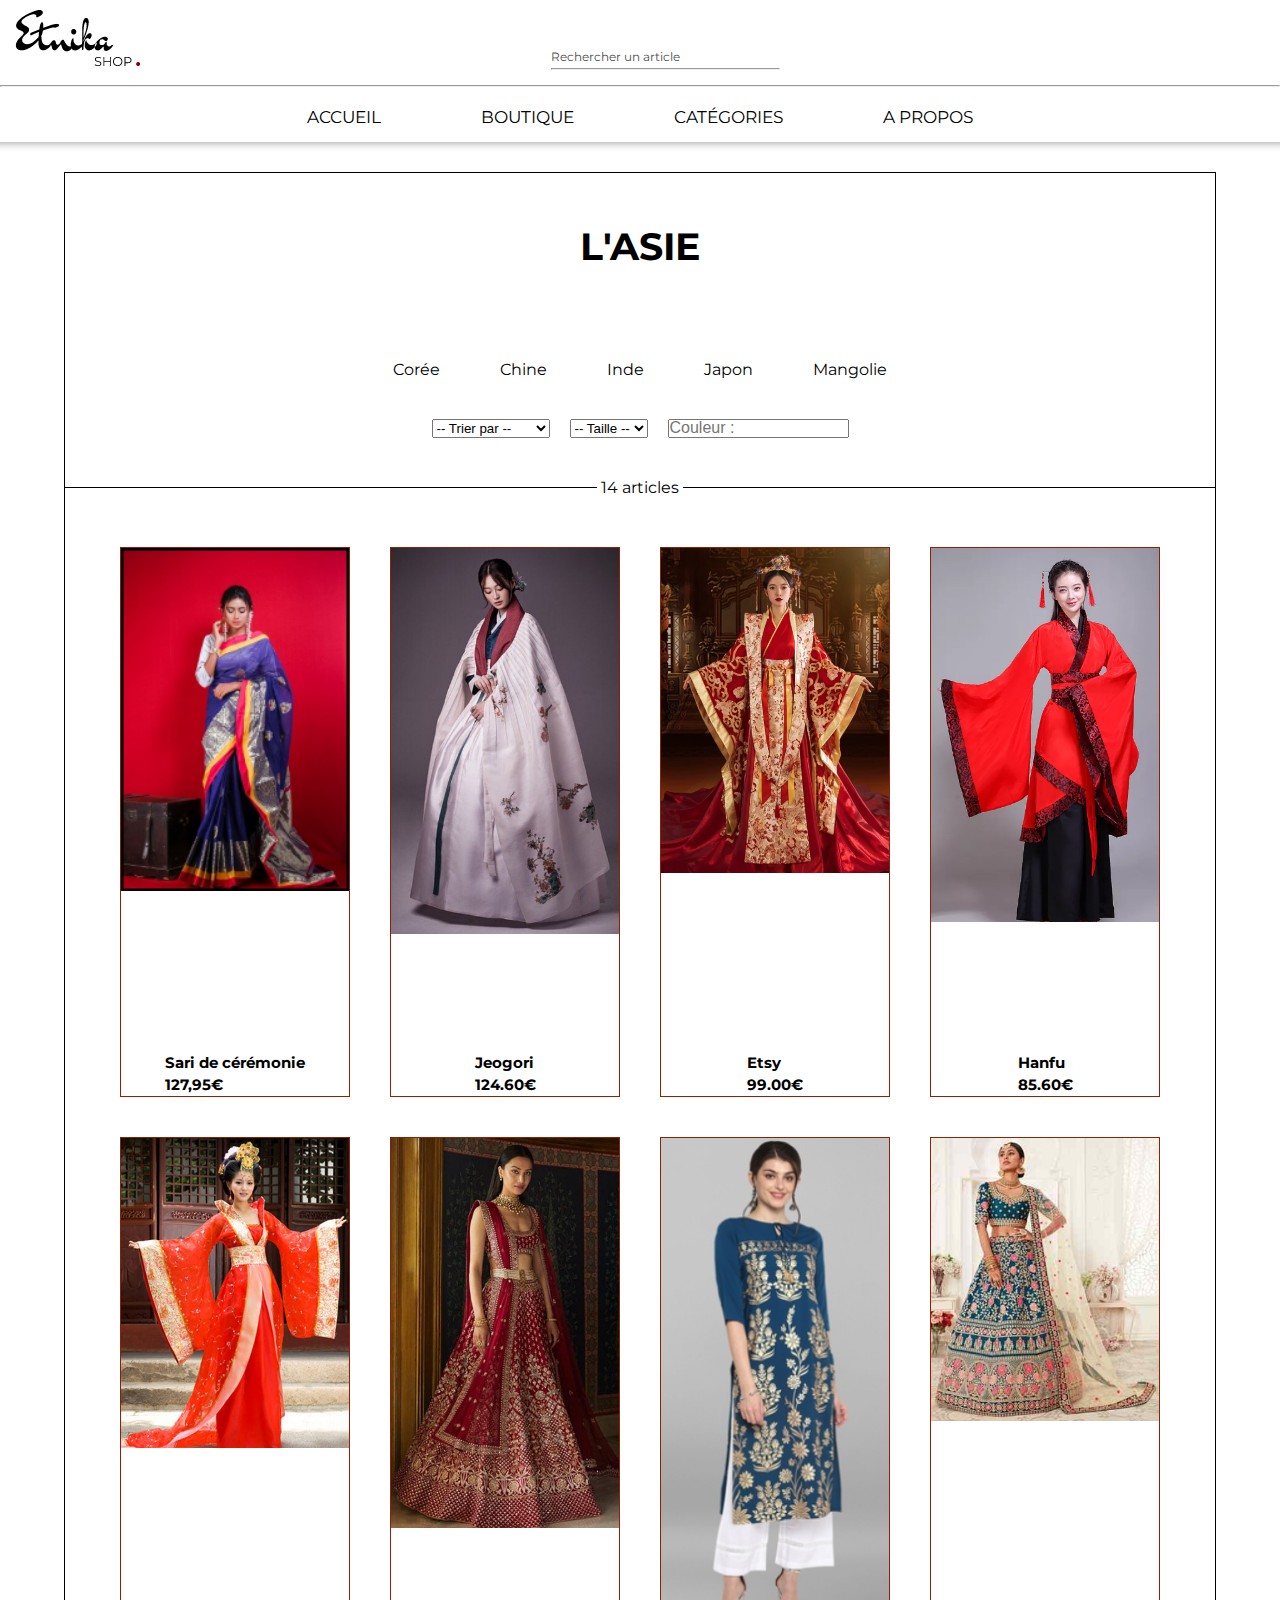
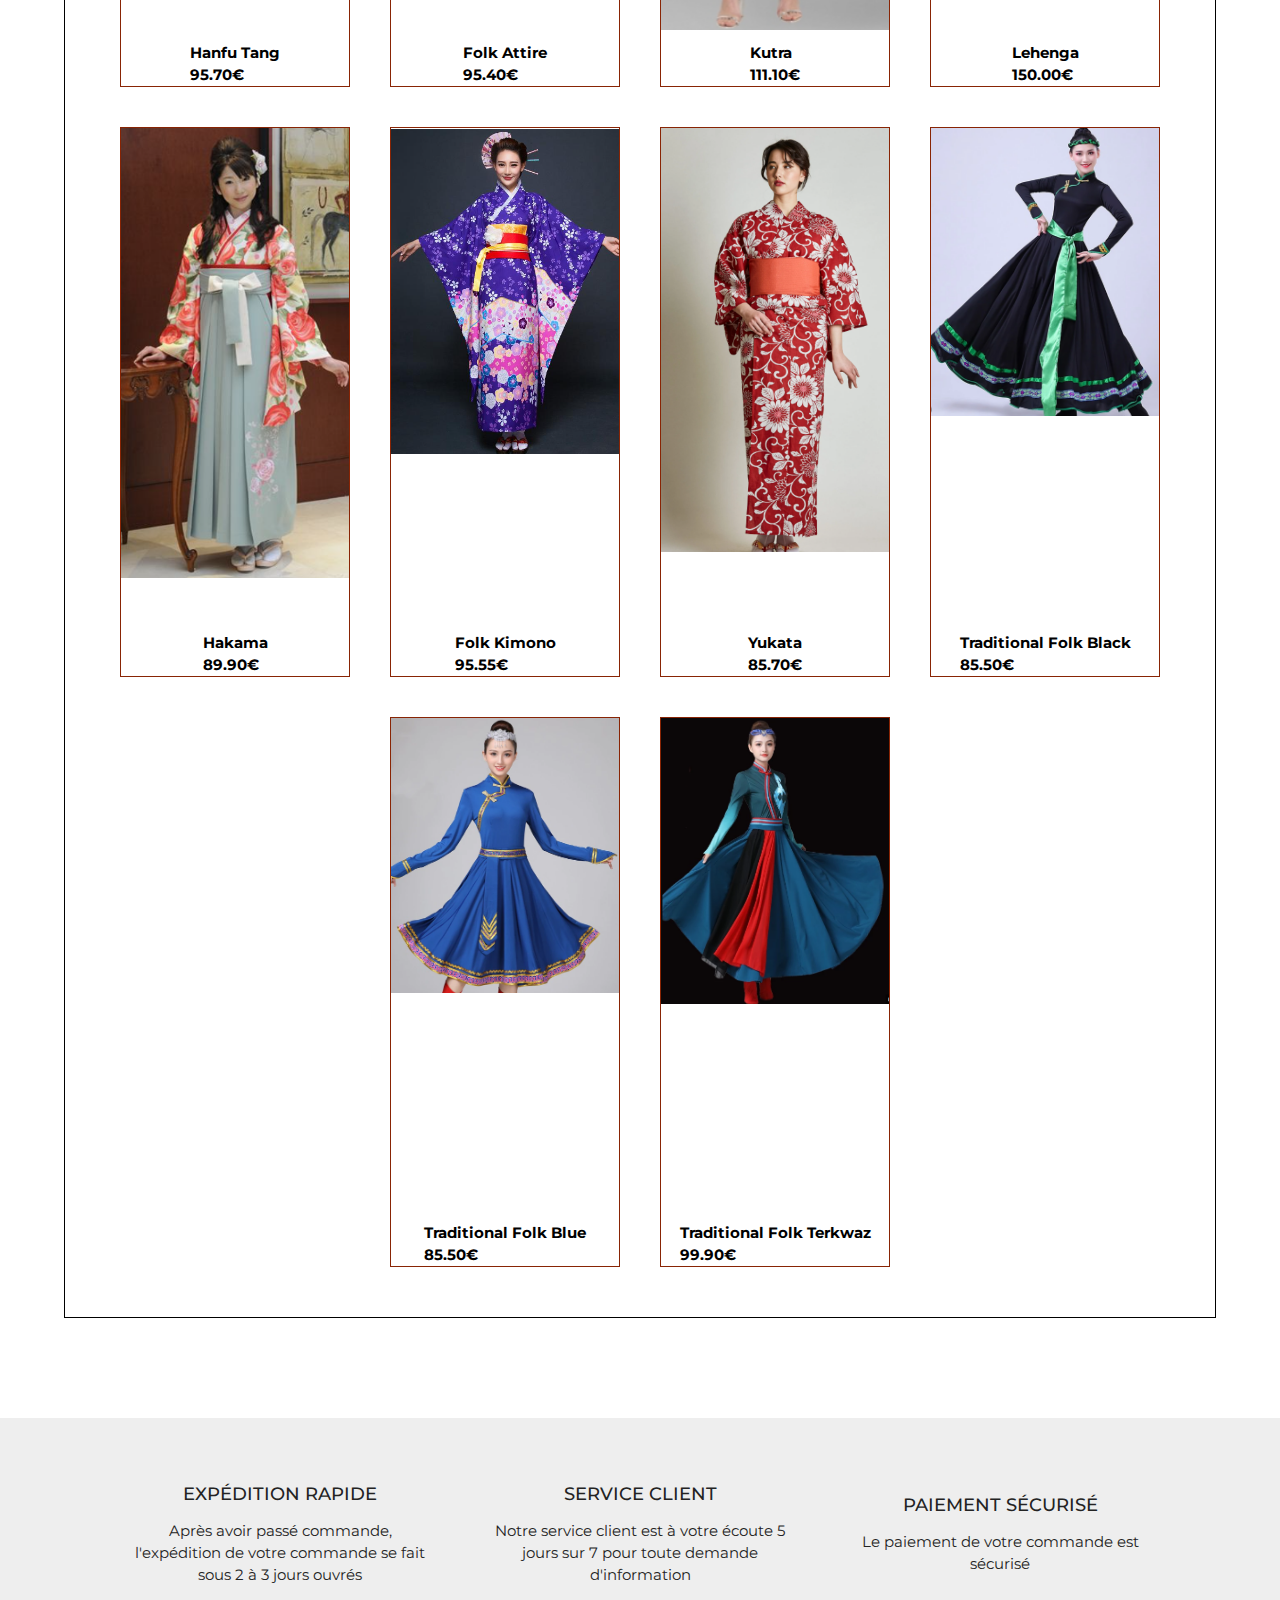
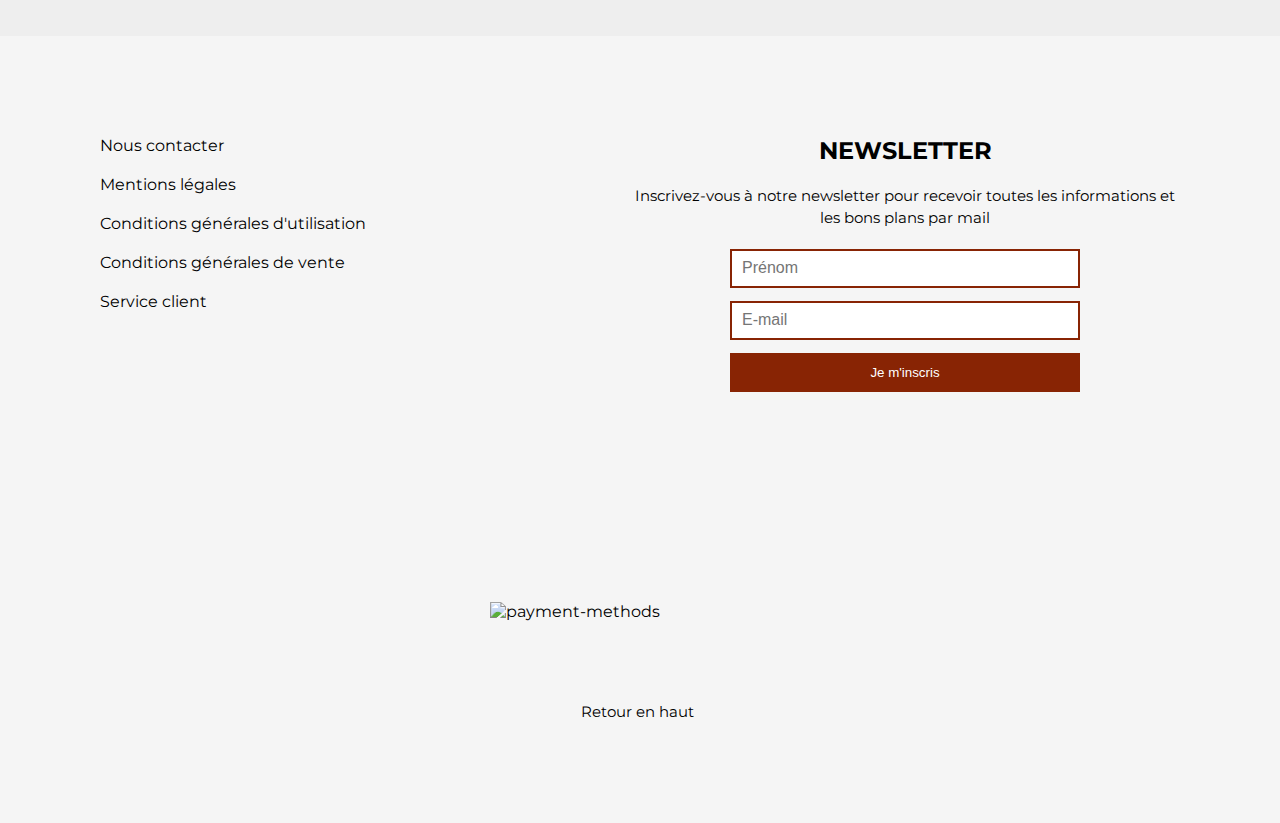
==== categorie.html @ 718c64bf "Final" ====
<!DOCTYPE html>
<html lang="fr">

    <head>
        <meta charset="UTF-8">
        <meta http-equiv="X-UA-Compatible" content="IE=edge">
        <meta name="viewport" content="width=device-width, initial-scale=1.0">
        <!-- font awesome -->
        <link rel="stylesheet" href="https://cdnjs.cloudflare.com/ajax/libs/font-awesome/6.2.1/css/all.min.css"
            integrity="sha512-MV7K8+y+gLIBoVD59lQIYicR65iaqukzvf/nwasF0nqhPay5w/9lJmVM2hMDcnK1OnMGCdVK+iQrJ7lzPJQd1w=="
            crossorigin="anonymous" referrerpolicy="no-referrer" />
    
        <!-- Google fonts -->
        <link rel="preconnect" href="https://fonts.googleapis.com">
        <link rel="preconnect" href="https://fonts.gstatic.com" crossorigin>
        <link
            href="https://fonts.googleapis.com/css2?family=Montserrat:wght@100;200;300;400;500;600;700;800;900&display=swap"
            rel="stylesheet">
    
        <!-- CSS -->
        <link rel="stylesheet" href="./CSS/main.css">
        <!-- CSS -->
        <link rel="stylesheet" href="./CSS/categorie.css">
        <title>Etnika</title>
    </head>
    
    <body>
    
        <!-- ------ HEADER -------- -->
        <!-- à copier sur chaque fichier html avec le fichier main.css -->
        <header>
            <!-- HEADER 1 -->
            <div id="header-one" class="flex">
                <img src="./Images/logo_etnika.png" alt="logo_etnika">
                <div class="search-bar" class="flex column">
                    <form class="flex">
                        <p>Rechercher un article</p>
                        <button>
                            <i class="fas fa-regular fa-magnifying-glass"></i>
                        </button>
                    </form>
                    <hr>
                </div>
                <div class="header-icons flex">
                    <i class="fas fa-light fa-user"></i>
                    <i class="fas fa-light fa-cart-shopping"></i>
                    <div class="burger">
                        <span class="burger-bar burger-bar--top"></span>
                        <span class="burger-bar burger-bar--middle"></span>
                        <span class="burger-bar burger-bar--bottom"></span>
                    </div>
                </div>
            </div>
            <hr class="hr-one">
            <nav class="navbar-mobile flex column">
                <a href="./index.html">Accueil</a>
                <a href="#">Boutique</a>
                <a href="./categories.html">Catégories</a>
                <a href="#">A propos</a>
            </nav>
            <!-- HEADER 2 -->
            <nav id="header-two" class="flex">
                <a href="./index.html">Accueil</a>
                <a href="#">Boutique</a>
                <a href="./categories.html">Catégories</a>
                <a href="#">A propos</a>
            </nav>
            <hr class="hr-two">
        </header>

    <!-- MAIN -->

    <main>

        <div class="continent flex column">
            <h1 id="asie">L'ASIE</h1>
            <div id="pays" class="flex">
                <a>Corée</a>
                <a>Chine</a>
                <a>Inde</a>
                <a>Japon</a>
                <a>Mangolie</a>
            </div>

            <!-- FORM -->

            <form action="" class="filters flex">
                <select name="filters" id="filters">
                    <option value="">-- Trier par --</option>
                    <option value="">Prix ascendant</option>
                    <option value="">Prix descendant</option>
                </select>
                <select name="size" id="size">
                    <option value="">-- Taille --</option>
                    <option value="">M</option>
                    <option value="">S</option>
                    <option value="">M</option>
                    <option value="">L</option>
                    <option value="">XL</option>
                </select>
                <input type="text" placeholder="Couleur :">
            </form>
        </div>

        <!-- NOMBRE D'ARTICLES -->

        <div class="separator"> 14 articles
        </div>

        <!-- IMAGES -->

        <div id="products" class="flex">
            <a href="./produit.html" class="product-box flex column">
                <img class="product-photo" src="./Images/product_sari_2.png" alt="Hanbok">
                <div>
                    <p>Sari de cérémonie</p>
                    <p>127,95€</p>
                </div>
            </a>

            <div class="product-box flex column">
                <img class="photo flex" src="./Images/korian-jeogori.png" alt="Jeogori">
                <div>
                    <p>Jeogori
                        <p />
                    <p>124.60€</p>
                </div>
            </div>

            <div class="product-box flex column">
                <img class="photo flex" src="./Images/china-Etsy.png" alt="Etsy">
                <div>
                    <p>Etsy
                        <p />
                    <p>99.00€</p>
                </div>
            </div>

            <div class="product-box flex column">
                <img class="photo flex" src="./Images/china-Hanfu.png" alt="Hanfu">
                <div>
                    <p>Hanfu
                        <p />
                    <p>85.60€</p>
                </div>
            </div>

            <div class="product-box flex column">
                <img class="photo flex" src="./Images/china-hanfu tang.png" alt="Hanfu Tang">
                <div>
                    <p>Hanfu Tang
                        <p />
                    <p>95.70€</p>
                </div>
            </div>

            <div class="product-box flex column">
                <img class="photo flex" src="./Images/idian-Attire.png" alt="Folk Attire">
                <div>
                    <p>Folk Attire
                        <p />
                    <p>95.40€</p>
                </div>
            </div>

            <div class="product-box flex column">
                <img class="photo flex" src="./Images/india-Kutra.png" alt="Kutra">
                <div>
                    <p>Kutra
                        <p />
                    <p>111.10€</p>
                </div>
            </div>

            <div class="product-box flex column">
                <img class="photo flex" src="./Images/india-lehenga.png" alt="Lehenga">
                <div>
                    <p>Lehenga
                        <p />
                    <p>150.00€</p>
                </div>
            </div>

            <div class="product-box flex column">
                <img class="photo flex" src="./Images/japan-hakama.png" alt="Hakama">
                <div>
                    <p>Hakama
                        <p />
                    <p>89.90€</p>
                </div>
            </div>

            <div class="product-box flex column">
                <img class="photo flex" src="./Images/japan-kimono.png" alt="Folk Kimono">
                <div>
                    <p>Folk Kimono
                        <p />
                    <p>95.55€</p>
                </div>
            </div>

            <div class="product-box flex column">
                <img class="photo flex" src="./Images/japan-yukata.png" alt="Yukata">
                <div>
                    <p>Yukata
                        <p />
                    <p>85.70€</p>
                </div>
            </div>

            <div class="product-box flex column">
                <img class="photo flex" src="./Images/mangole-1.png" alt="Traditional Folk Black">
                <div>
                    <p>Traditional Folk Black
                        <p />
                    <p>85.50€</p>
                </div>
            </div>

            <div class="product-box flex column">
                <img class="photo flex" src="./Images/mangole-2.png" alt="Traditional Folk Blue">
                <div>
                    <p>Traditional Folk Blue
                        <p />
                    <p>85.50€</p>
                </div>
            </div>

            <div class="product-box flex column">
                <img class="photo flex" src="./Images/mangole-3.png" alt="Traditional Folk Terkwaz">
                <div>
                    <p>Traditional Folk Terkwaz
                        <p />
                    <p>99.90€</p>
                </div>
            </div>

    </main>

    <!-- FOOTER -->


    <section id="pre-footer" class="flex">
        <div class="garanty-box flex column">
            <i class="fas fa-light fa-truck-fast"></i>
            <h3>expédition rapide</h3>
            <p>Après avoir passé commande, l'expédition de votre commande se fait sous 2 à 3 jours ouvrés</p>
        </div>
        <div class="garanty-box flex column">
            <i class="fas fa-light fa-headset"></i>
            <h3>service client</h3>
            <p>Notre service client est à votre écoute 5 jours sur 7 pour toute demande d'information</p>
        </div>
        <div class="garanty-box flex column">
            <i class="fas fa-light fa-credit-card"></i>
            <h3>paiement sécurisé</h3>
            <p>Le paiement de votre commande est sécurisé</p>
        </div>
    </section>

    <footer class="flex column">
        <div class="footer-one flex">
            <nav class="footer-links flex column">
                <a href="#">Nous contacter</a>
                <a href="#">Mentions légales</a>
                <a href="#">Conditions générales d'utilisation</a>
                <a href="#">Conditions générales de vente</a>
                <a href="#">Service client</a>
            </nav>
            <div class="newsletter flex column">
                <h3>Newsletter</h3>
                <p>Inscrivez-vous à notre newsletter pour recevoir toutes les informations et les bons plans par mail
                </p>
                <form class="newsletter-form flex column" action="">
                    <input type="text" name="firstname" id="firstname" placeholder="Prénom">
                    <input type="email" name="email" id="email" placeholder="E-mail">
                    <input class="submit-button" type="submit" value="Je m'inscris">
                </form>
            </div>
        </div>
        <div class="social-medias flex">
            <i class="fa-brands fa-facebook"></i>
            <i class="fa-brands fa-instagram"></i>
            <i class="fa-brands fa-square-twitter"></i>
        </div>
        <img class="payment-methods" src="./Images/Moyens de paiement.png" alt="payment-methods">
        <div class="up flex">
            <p>Retour en haut</p>
            <i class="fas fa-light fa-arrow-up"></i>
        </div>

    </footer>

    <script src="./JS/main.js"></script>
</body>

</html>
---- CSS/main.css ----
/* ------ CSS Global ------- */
* {
    margin: 0;
    padding: 0;
    box-sizing: border-box;
}

img {
    max-width: 100%;
    /* Les images vont toujours faire la taille importé, si elle ne peuvent plus, elles s'adaptent à la fenêtre*/
    display: block;
    /* car images hybrides entre block et inline*/
}

:root {
    /* variables*/
    --color-red: #882404;
    --color-white: #FFFFFF;
    --color-light_grey: #EEEEEE;
    --color-extra_light_grey: #F5F5F5;
    --color-dark_grey: #232323;
    --color-beige: #D7C4AB;
}

body {
    background-color: var(--color-white);
    font-family: 'Montserrat', sans-serif;
}

/* on met des borders aux boites qu'on efface ensuite pour voir où se placent les sections */

/* div, section, main, header, nav {
    border : 1px solid black;
} */

.flex {
    /* clesse globale pour metrre en flex, à ajouter dans le html*/
    display: flex;
    justify-content: space-between;
    align-items: center;
}

.column {
    flex-direction: column;
}

a {
    text-decoration: none;
    color: black;
}

button {
    border: none;
    background-color: var(--color-white);
}

/* ----- FONTS ------- */
h1{
    font-size: clamp(28px,3vw,40px);
}

h2{
    font-size: clamp(22px,3vw,30px);
}
h3{
    font-size: clamp(15px,3vw,18px);
}

p{
    font-size: clamp(13px,3vw,15px);
    line-height: 22px;
}


/* HEADER */

header {
    width: min(1400px, 100%);
    margin: 0px auto 0px;
    /* le auto le centre */
}

nav a {
    text-transform: uppercase;
    font-weight: 400;
    font-size: clamp(13px,3vw,17px);
}

nav a:hover {
    color: var(--color-red);
}

/* MAIN  */

main {
    width: min(1195px, 90%);
    margin: 20px auto 100px;
    /* le auto le centre */
}

/* HEADER 1 */
#header-one {
    width: 95%;
}

.navbar-mobile {
    display: none;
}

.search-bar {
    align-self: flex-end;
    gap: 8px;
}

.search-bar form{
    gap: 100px;
}

.search-bar p {
    color: #504F4F;
    font-size: 12px;
}

.header-icons {
    align-self: flex-end;
    font-size: x-large;
    color: var(--color-dark_grey);
    gap: 20px;
}



.hr-one, .hr-two {
    margin-top: 15px;
    margin-bottom: 20px;
}

.hr-two {
    height: 10px;
    border: 0;
    box-shadow: 0 10px 10px -10px #8c8c8c inset;}

/* -------HEADER 2----------- */

#header-two {
    justify-content: center;
    gap: 100px;
}

/* --------- PRE-FOOTER / GARANTIES --------- */
#pre-footer{
    background: var(--color-light_grey);
    padding: 50px;
    justify-content: center;
    gap: 60px;
    flex-wrap: wrap;
}

.garanty-box {
    width: min(300px, 100%);
    text-align: center;
    gap: 15px;
    color: var(--color-dark_grey);
}

.garanty-box i{
    font-size: xx-large;
}
.garanty-box h3{
    text-transform: uppercase;
    font-weight: 500;
}

/* ------------ FOOTER ------------- */
footer{
    padding: 100px;
    background-color: var(--color-extra_light_grey);
    gap: 80px;
}


.footer-one{
    width: 100%;
    align-items: flex-start;
    justify-content: space-between;
    gap: 50px;
    margin-bottom: 50px;
} 

.footer-links{
    width: min(310px,100%);
    gap: 20px;
    align-items: flex-start;
}

.footer-links a{
    text-transform: none;
    font-size: clamp(13px,3vw,16px);
}

.newsletter{
    width: min(550px,100%);
    text-align: center;
    gap: 20px;
}

.newsletter h3{
    text-transform: uppercase;
    font-size: clamp(18px,3vw,24px);
}

.newsletter-form{
    width: min(350px,100%);
    gap: 13px;
}
.newsletter-form input{
    width: 100%;
    border: 2px solid var(--color-red);
    padding: 10px;
}

::placeholder {
    font-size: medium;
}

.submit-button{
    background-color: var(--color-red);
    color: white;
    padding: 2px 6px;
}

.social-medias{
    text-align: center;
    gap: 40px;
}
.social-medias .fa-brands{
    font-size: 50px;
}

.payment-methods{
    width: 300px;
}

.up{
    gap: 5px;
}
/*================ MEDIA QUERIES ====================== */
@media (max-width: 1000px) {
/* ------- FOOTER  ------ */

footer{
    padding: 30px;
}
}

@media (max-width: 750px) {

    /* HEADER */

    /* en dessous et = à 750px*/
    #header-two,
    .search-bar,
    .hr-two {
        display: none;
    }

    .hr-one {
        margin-top: 10px;
        margin-bottom: 0px;
    }

    .navbar-mobile {
        padding: 30px 0px;
        display: none;
        gap: 25px;
        background-color: var(--color-beige);
    }


    /* ---- Header burger menu ------ */
    .burger {
        position: relative;
        display: flex;
        justify-content: center;
        align-items: center;
        width: 50px;
        height: 30px;
        cursor: pointer;
    }

    .burger-bar {
        width: 30px;
        height: 5px;
        background: var(--color-dark_grey);
        border-radius: 5px;
    }

    .burger-bar--top,
    .burger-bar--bottom {
        content: "";
        position: absolute;
    }

    .burger-bar--top {
        transform: translateY(-12px);
    }

    .burger-bar--bottom {
        transform: translateY(12px);
    }

    /* ANIMATION BURGER */
    .burger.open .burger-bar--top {
        background: transparent;
    }

    .burger.open .burger-bar--middle {
        transform: rotate(45deg);
    }

    .burger.open .burger-bar--bottom {
        transform: rotate(-45deg);
    }    

        /* ---------FOOTER ------ */
        .footer-one{
            flex-direction: column;
            align-items: center;
        }
}

@media (max-width: 550px){
    /* ------------ FOOTER ------------- */
footer{
    padding: 30px;
}
.social-medias .fa-brands{
    font-size: 40px;
}

.payment-methods{
    width: 250px;
}
}
---- CSS/categorie.css ----
/* ------ CSS Global ------- */
* {
    margin: 0;
    padding: 0;
    box-sizing: border-box;
}

img {
    max-width: 100%;
    /* Les images vont toujours faire la taille importé, si elle ne peuvent plus, elles s'adaptent à la fenêtre*/
    display: block;
    /* car images hybrides entre block et inline*/
}

:root {
    /* variables*/
    --color-red: #882404;
    --color-white: #FFFFFF;
    --color-light_grey: #EEEEEE;
    --color-extra_light_grey: #F5F5F5;
    --color-dark_grey: #232323;
    --color-beige: #D7C4AB;
}

body {
    background-color: var(--color-white);
    font-family: 'Montserrat', sans-serif;
}

/* on met des borders aux boites qu'on efface ensuite pour voir où se placent les sections */

/* div, section, main, header, nav {
    border : 1px solid black;
} */

.flex {
    /* clesse globale pour metrre en flex, à ajouter dans le html*/
    display: flex;
    justify-content: space-between;
    align-items: center;
}

.column {
    flex-direction: column;
}

a {
    text-decoration: none;
    color: black;
}

button {
    border: none;
    background-color: var(--color-white);
}

/* ----- FONTS ------- */
h1{
    font-size: clamp(28px,3vw,40px);
}

h2{
    font-size: clamp(22px,3vw,30px);
}
h3{
    font-size: clamp(15px,3vw,18px);
}

p{
    font-size: clamp(13px,3vw,15px);
    line-height: 22px;
}


/* HEADER */

header {
    width: min(1400px, 100%);
    margin: 0px auto 0px;
    /* le auto le centre */
}

nav a {
    text-transform: uppercase;
    font-weight: 400;
    font-size: clamp(13px,3vw,17px);
}

nav a:hover {
    color: var(--color-red);
}

/* MAIN  */

main {
    width: min(1195px, 90%);
    margin: 20px auto 100px;
    /* le auto le centre */
}

/* HEADER 1 */
#header-one {
    width: 95%;
}

.navbar-mobile {
    display: none;
}

.search-bar {
    align-self: flex-end;
    gap: 8px;
}

.search-bar form{
    gap: 100px;
}

.search-bar p {
    color: #504F4F;
    font-size: 12px;
}

.header-icons {
    align-self: flex-end;
    font-size: x-large;
    color: var(--color-dark_grey);
    gap: 20px;
}



.hr-one, .hr-two {
    margin-top: 15px;
    margin-bottom: 20px;
}

.hr-two {
    height: 10px;
    border: 0;
    box-shadow: 0 10px 10px -10px #8c8c8c inset;}

/* -------HEADER 2----------- */

#header-two {
    justify-content: center;
    gap: 100px;
}
/* ----MAIN CATÉGORIE---- */

main {
    border : 1px solid black;
}


.separator {
    display: flex;
    align-items: center;
    text-align: center;
  }
  
  .separator::before,
  .separator::after {
    content: '';
    flex: 1;
    border-bottom: 1px solid #000;
  }
  
  .separator:not(:empty)::before {
    margin-right: .25em;
  }
  
  .separator:not(:empty)::after {
    margin-left: .25em;
  }


/* EN-TETE */
.continent{
    gap: 40px;
}
/* FILTERS */
.filters{
    justify-content: center;
    margin-bottom: 40px;
    gap: 20px;
}
/* PRODUCTS */

#products {
    flex-wrap: wrap;
    gap: 40px;
    padding: 50px 20px;
    justify-content: center;
}

.product-box{
    width: min(230px,100%);
    min-height: 550px;
    gap: 5px;
    font-size: medium;
    font-weight: 700;
    justify-content: flex-start;
    justify-content: space-between;
    border: 1px solid var(--color-red)
}


.product-photo{
    width: 100%;
}

#pays {
    justify-content: center;
    gap: 60px;
}

#asie {
    margin: 50px;
    text-align: center;
}



/* --------- PRE-FOOTER / GARANTIES --------- */
#pre-footer{
    background: var(--color-light_grey);
    padding: 50px;
    justify-content: center;
    gap: 60px;
    flex-wrap: wrap;
}

.garanty-box {
    width: min(300px, 100%);
    text-align: center;
    gap: 15px;
    color: var(--color-dark_grey);
}

.garanty-box i{
    font-size: xx-large;
}
.garanty-box h3{
    text-transform: uppercase;
    font-weight: 500;
}

/* ------------ FOOTER ------------- */
footer{
    padding: 100px;
    background-color: var(--color-extra_light_grey);
    gap: 80px;
}


.footer-one{
    width: 100%;
    align-items: flex-start;
    justify-content: space-between;
    gap: 50px;
    margin-bottom: 50px;
} 

.footer-links{
    width: min(310px,100%);
    gap: 20px;
    align-items: flex-start;
}

.footer-links a{
    text-transform: none;
    font-size: clamp(13px,3vw,16px);
}

.newsletter{
    width: min(550px,100%);
    text-align: center;
    gap: 20px;
}

.newsletter h3{
    text-transform: uppercase;
    font-size: clamp(18px,3vw,24px);
}

.newsletter-form{
    width: min(350px,100%);
    gap: 13px;
}
.newsletter-form input{
    width: 100%;
    border: 2px solid var(--color-red);
    padding: 10px;
}

::placeholder {
    font-size: medium;
}

.submit-button{
    background-color: var(--color-red);
    color: white;
    padding: 2px 6px;
}

.social-medias{
    text-align: center;
    gap: 40px;
}
.social-medias .fa-brands{
    font-size: 50px;
}

.payment-methods{
    width: 300px;
}

.up{
    gap: 5px;
}
/*================ MEDIA QUERIES ====================== */
@media (max-width: 1000px) {
/* ------- FOOTER  ------ */

footer{
    padding: 30px;
}
}

@media (max-width: 750px) {

    /* HEADER */

    /* en dessous et = à 750px*/
    #header-two,
    .search-bar,
    .hr-two {
        display: none;
    }

    .hr-one {
        margin-top: 10px;
        margin-bottom: 0px;
    }

    .navbar-mobile {
        padding: 30px 0px;
        display: none;
        gap: 25px;
        background-color: var(--color-beige);
    }


    /* ---- Header burger menu ------ */
    .burger {
        position: relative;
        display: flex;
        justify-content: center;
        align-items: center;
        width: 50px;
        height: 30px;
        cursor: pointer;
    }

    .burger-bar {
        width: 30px;
        height: 5px;
        background: var(--color-dark_grey);
        border-radius: 5px;
    }

    .burger-bar--top,
    .burger-bar--bottom {
        content: "";
        position: absolute;
    }

    .burger-bar--top {
        transform: translateY(-12px);
    }

    .burger-bar--bottom {
        transform: translateY(12px);
    }

    /* ANIMATION BURGER */
    .burger.open .burger-bar--top {
        background: transparent;
    }

    .burger.open .burger-bar--middle {
        transform: rotate(45deg);
    }

    .burger.open .burger-bar--bottom {
        transform: rotate(-45deg);
    }    

        /* ---------FOOTER ------ */
        .footer-one{
            flex-direction: column;
            align-items: center;
        }
}

@media (max-width: 550px){
    /* ------------ FOOTER ------------- */
footer{
    padding: 30px;
}
.social-medias .fa-brands{
    font-size: 40px;
}

.payment-methods{
    width: 250px;
}
}
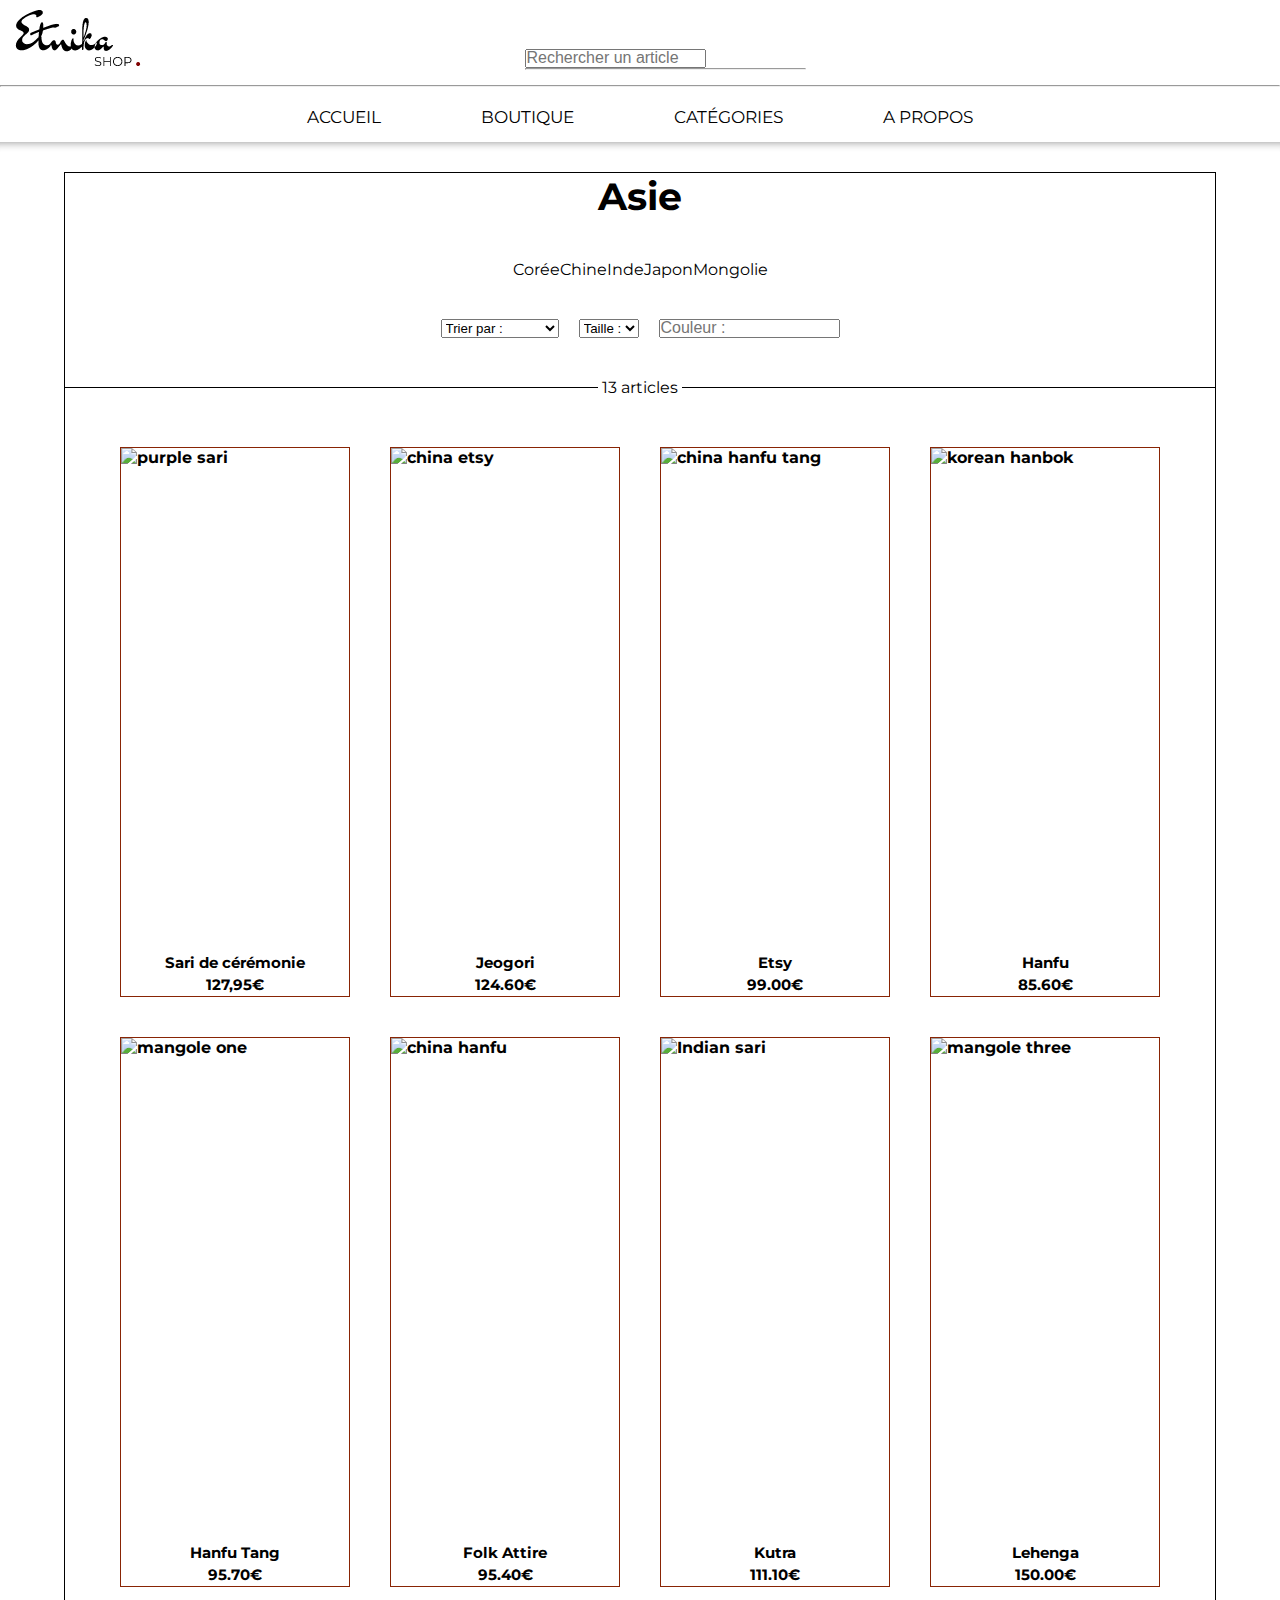
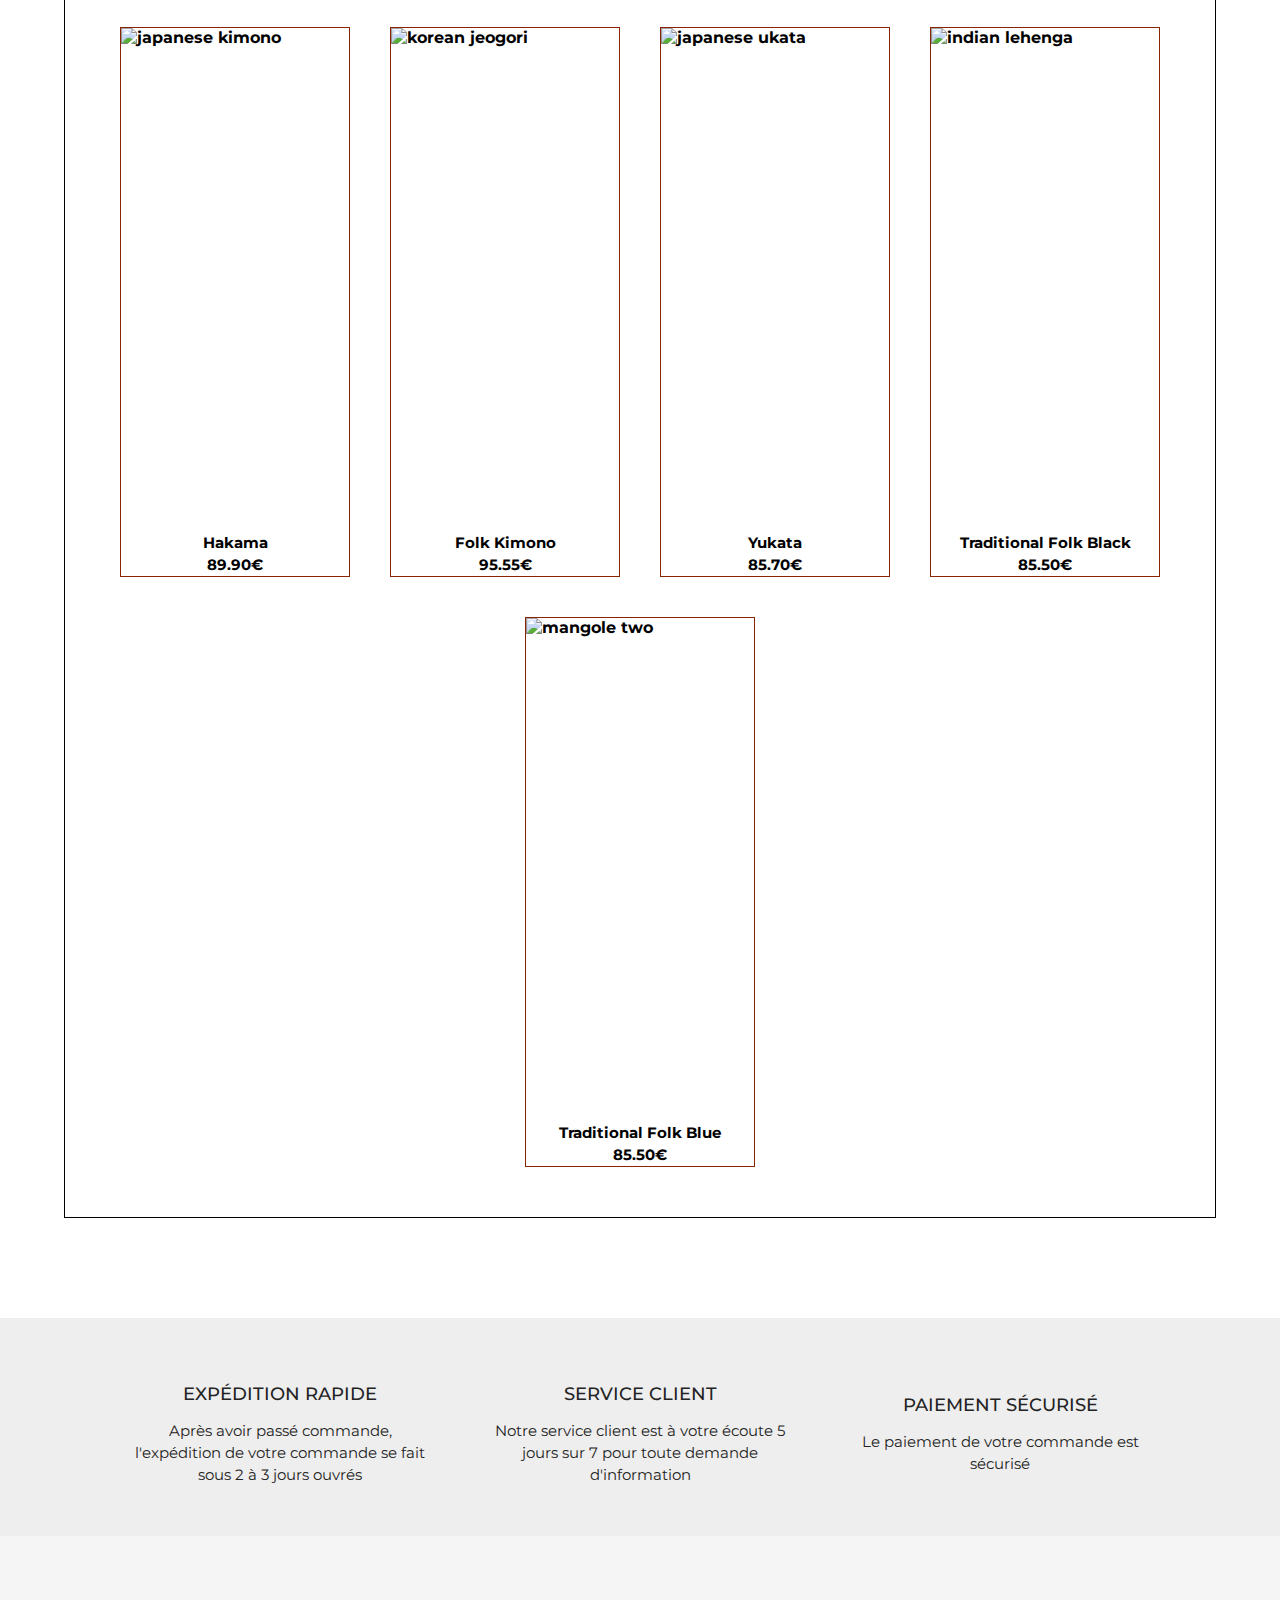
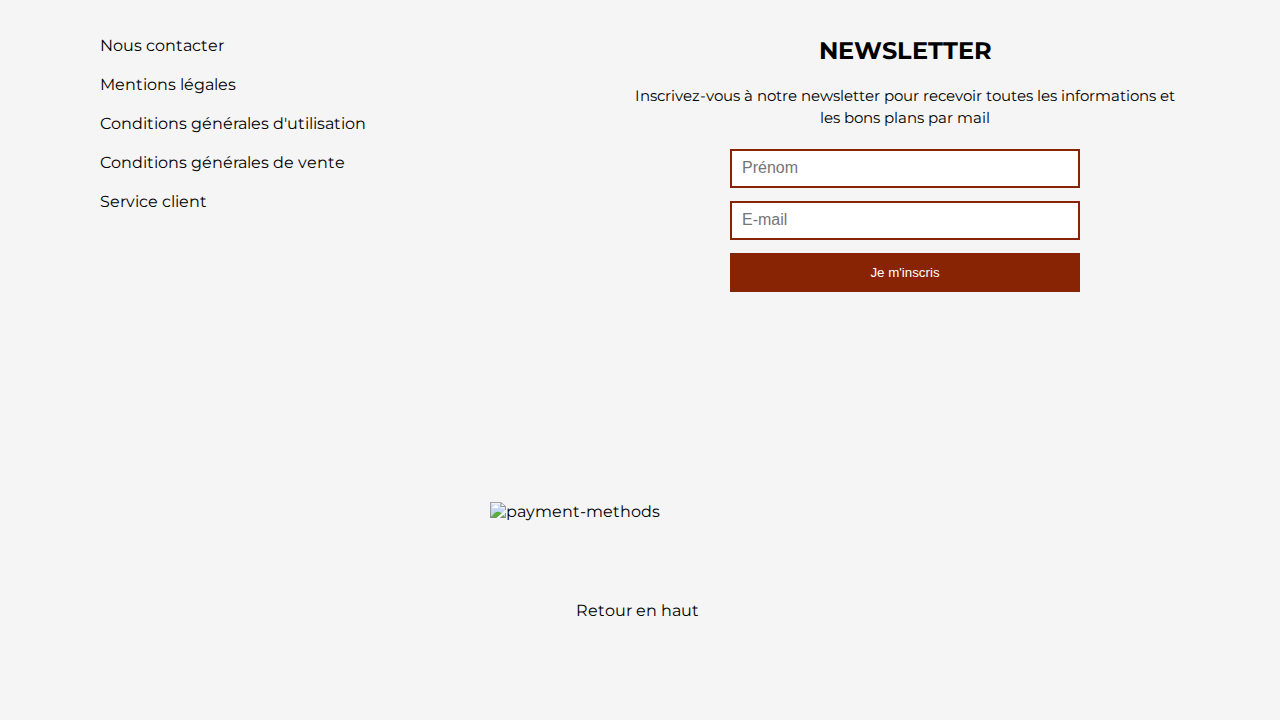
==== commit 3ce4728a: "pre-final" ====
--- a/categorie.html
+++ b/categorie.html
@@ -1,97 +1,94 @@
 <!DOCTYPE html>
 <html lang="fr">
 
-    <head>
-        <meta charset="UTF-8">
-        <meta http-equiv="X-UA-Compatible" content="IE=edge">
-        <meta name="viewport" content="width=device-width, initial-scale=1.0">
-        <!-- font awesome -->
-        <link rel="stylesheet" href="https://cdnjs.cloudflare.com/ajax/libs/font-awesome/6.2.1/css/all.min.css"
-            integrity="sha512-MV7K8+y+gLIBoVD59lQIYicR65iaqukzvf/nwasF0nqhPay5w/9lJmVM2hMDcnK1OnMGCdVK+iQrJ7lzPJQd1w=="
-            crossorigin="anonymous" referrerpolicy="no-referrer" />
-    
-        <!-- Google fonts -->
-        <link rel="preconnect" href="https://fonts.googleapis.com">
-        <link rel="preconnect" href="https://fonts.gstatic.com" crossorigin>
-        <link
-            href="https://fonts.googleapis.com/css2?family=Montserrat:wght@100;200;300;400;500;600;700;800;900&display=swap"
-            rel="stylesheet">
-    
-        <!-- CSS -->
-        <link rel="stylesheet" href="./CSS/main.css">
-        <!-- CSS -->
-        <link rel="stylesheet" href="./CSS/categorie.css">
-        <title>Etnika</title>
-    </head>
-    
-    <body>
-    
-        <!-- ------ HEADER -------- -->
-        <!-- à copier sur chaque fichier html avec le fichier main.css -->
-        <header>
-            <!-- HEADER 1 -->
-            <div id="header-one" class="flex">
-                <img src="./Images/logo_etnika.png" alt="logo_etnika">
-                <div class="search-bar" class="flex column">
-                    <form class="flex">
-                        <p>Rechercher un article</p>
-                        <button>
-                            <i class="fas fa-regular fa-magnifying-glass"></i>
-                        </button>
-                    </form>
-                    <hr>
-                </div>
-                <div class="header-icons flex">
-                    <i class="fas fa-light fa-user"></i>
-                    <i class="fas fa-light fa-cart-shopping"></i>
-                    <div class="burger">
-                        <span class="burger-bar burger-bar--top"></span>
-                        <span class="burger-bar burger-bar--middle"></span>
-                        <span class="burger-bar burger-bar--bottom"></span>
-                    </div>
-                </div>
-            </div>
-            <hr class="hr-one">
-            <nav class="navbar-mobile flex column">
-                <a href="./index.html">Accueil</a>
-                <a href="#">Boutique</a>
-                <a href="./categories.html">Catégories</a>
-                <a href="#">A propos</a>
-            </nav>
-            <!-- HEADER 2 -->
-            <nav id="header-two" class="flex">
-                <a href="./index.html">Accueil</a>
-                <a href="#">Boutique</a>
-                <a href="./categories.html">Catégories</a>
-                <a href="#">A propos</a>
-            </nav>
-            <hr class="hr-two">
-        </header>
-
+<head>
+    <meta charset="UTF-8">
+    <meta http-equiv="X-UA-Compatible" content="IE=edge">
+    <meta name flex column="viewport" content="width=device-width, initial-scale=1.0">
+    <!-- font awesome -->
+    <link rel="stylesheet" href="https://cdnjs.cloudflare.com/ajax/libs/font-awesome/6.2.1/css/all.min.css"
+        integrity="sha512-MV7K8+y+gLIBoVD59lQIYicR65iaqukzvf/nwasF0nqhPay5w/9lJmVM2hMDcnK1OnMGCdVK+iQrJ7lzPJQd1w=="
+        crossorigin="anonymous" referrerpolicy="no-referrer" />
+
+    <!-- Google fonts -->
+    <link rel="preconnect" href="https://fonts.googleapis.com">
+    <link rel="preconnect" href="https://fonts.gstatic.com" crossorigin>
+    <link
+        href="https://fonts.googleapis.com/css2?family=Montserrat:wght@100;200;300;400;500;600;700;800;900&display=swap"
+        rel="stylesheet">
+
+    <!-- CSS -->
+    <link rel="stylesheet" href="./CSS/main.css">
+    <link rel="stylesheet" href="./CSS/categorie.css">
+    <title>Etnika</title>
+</head>
+
+<body>
+
+ <!-- ------ HEADER -------- -->
+    <!-- à copier sur chaque fichier html avec le fichier main.css -->
+    <header>
+        <!-- HEADER 1 -->
+        <div id="header-one" class="flex">
+            <a href="./index.html"><img src="./Images/logo_etnika.png" alt="logo_etnika"></a>
+            <div class="search-bar" class="flex column">
+                <form action="#" class="flex">
+                    <input class="search-input" name="search" placeholder="Rechercher un article">
+                    <button>
+                        <i class="fas fa-regular fa-magnifying-glass"></i>
+                    </button>
+                </form>
+                <hr>
+            </div>
+            <div class="header-icons flex">
+                <a href="#"><i class="fas fa-light fa-user"></i></a>
+                <a href="./panier.html"><i class="fas fa-light fa-cart-shopping"></i></a>
+                <div class="burger">
+                    <span class="burger-bar burger-bar--top"></span>
+                    <span class="burger-bar burger-bar--middle"></span>
+                    <span class="burger-bar burger-bar--bottom"></span>
+                </div>
+            </div>
+        </div>
+        <hr class="hr-one">
+        <nav class="navbar-mobile flex column">
+            <a href="./index.html">Accueil</a>
+            <a href="#">Boutique</a>
+            <a href="./categories.html">Catégories</a>
+            <a href="#">A propos</a>
+        </nav>
+        <!-- HEADER 2 -->
+        <nav id="header-two" class="flex">
+            <a href="./index.html">Accueil</a>
+            <a href="#">Boutique</a>
+            <a href="./categories.html">Catégories</a>
+            <a href="#">A propos</a>
+        </nav>
+        <hr class="hr-two">
+    </header>
     <!-- MAIN -->
 
     <main>
-
-        <div class="continent flex column">
-            <h1 id="asie">L'ASIE</h1>
-            <div id="pays" class="flex">
-                <a>Corée</a>
-                <a>Chine</a>
-                <a>Inde</a>
-                <a>Japon</a>
-                <a>Mangolie</a>
+        <section class="continent flex column">
+            <h1>Asie</h1>
+            <div class="pays flex">
+                <a href="#">Corée</a>
+                <a href="#">Chine</a>
+                <a href="#">Inde</a>
+                <a href="#">Japon</a>
+                <a href="#">Mongolie</a>
             </div>
 
             <!-- FORM -->
 
-            <form action="" class="filters flex">
-                <select name="filters" id="filters">
-                    <option value="">-- Trier par --</option>
+            <form action="#" class="filters flex">
+                <select name flex column="filters" id="filters">
+                    <option value="">Trier par : </option>
                     <option value="">Prix ascendant</option>
                     <option value="">Prix descendant</option>
                 </select>
-                <select name="size" id="size">
-                    <option value="">-- Taille --</option>
+                <select name flex column="size" id="size">
+                    <option value="">Taille :</option>
                     <option value="">M</option>
                     <option value="">S</option>
                     <option value="">M</option>
@@ -100,141 +97,133 @@
                 </select>
                 <input type="text" placeholder="Couleur :">
             </form>
-        </div>
+        </section>
 
         <!-- NOMBRE D'ARTICLES -->
 
-        <div class="separator"> 14 articles
+        <div class="separator">
+            <span>13 articles</span>
         </div>
 
         <!-- IMAGES -->
 
-        <div id="products" class="flex">
+        <section id="products" class="flex">
             <a href="./produit.html" class="product-box flex column">
-                <img class="product-photo" src="./Images/product_sari_2.png" alt="Hanbok">
-                <div>
+                <img class="product-photo" src="./Images/Asian_products/sari-purple.png" alt="purple sari">
+                <div class="product-name flex column">
                     <p>Sari de cérémonie</p>
                     <p>127,95€</p>
                 </div>
             </a>
 
             <div class="product-box flex column">
-                <img class="photo flex" src="./Images/korian-jeogori.png" alt="Jeogori">
-                <div>
+                <img class="product-photo" src="./Images/Asian_products/china-Etsy.png" alt="china etsy">
+                <div class="product-name flex column">
                     <p>Jeogori
-                        <p />
+                    </p>
                     <p>124.60€</p>
                 </div>
             </div>
 
             <div class="product-box flex column">
-                <img class="photo flex" src="./Images/china-Etsy.png" alt="Etsy">
-                <div>
+                <img class="product-photo" src="./Images/Asian_products/china-hanfu tang.png" alt="china hanfu tang">
+                <div class="product-name flex column">
                     <p>Etsy
-                        <p />
+                    </p>
                     <p>99.00€</p>
                 </div>
             </div>
 
             <div class="product-box flex column">
-                <img class="photo flex" src="./Images/china-Hanfu.png" alt="Hanfu">
-                <div>
+                <img class="product-photo" src="./Images/Asian_products/koria-Hanbok.png" alt="korean hanbok">
+                <div class="product-name flex column">
                     <p>Hanfu
-                        <p />
+                    </p>
                     <p>85.60€</p>
                 </div>
             </div>
 
             <div class="product-box flex column">
-                <img class="photo flex" src="./Images/china-hanfu tang.png" alt="Hanfu Tang">
-                <div>
+                <img class="product-photo" src="./Images/Asian_products/mangole-1 1.png" alt="mangole one">
+                <div class="product-name flex column">
                     <p>Hanfu Tang
-                        <p />
+                    </p>
                     <p>95.70€</p>
                 </div>
             </div>
 
             <div class="product-box flex column">
-                <img class="photo flex" src="./Images/idian-Attire.png" alt="Folk Attire">
-                <div>
+                <img class="product-photo" src="./Images/Asian_products/china-Hanfu.png" alt="china hanfu">
+                <div class="product-name flex column">
                     <p>Folk Attire
-                        <p />
+                    </p>
                     <p>95.40€</p>
                 </div>
             </div>
 
             <div class="product-box flex column">
-                <img class="photo flex" src="./Images/india-Kutra.png" alt="Kutra">
-                <div>
+                <img class="product-photo" src="./Images/Asian_products/idian-Attire.png" alt="Indian sari">
+                <div class="product-name flex column">
                     <p>Kutra
-                        <p />
+                    </p>
                     <p>111.10€</p>
                 </div>
             </div>
 
             <div class="product-box flex column">
-                <img class="photo flex" src="./Images/india-lehenga.png" alt="Lehenga">
-                <div>
+                <img class="product-photo" src="./Images/Asian_products/mangole-3.png" alt="mangole three">
+                <div class="product-name flex column">
                     <p>Lehenga
-                        <p />
+                    </p>
                     <p>150.00€</p>
                 </div>
             </div>
 
             <div class="product-box flex column">
-                <img class="photo flex" src="./Images/japan-hakama.png" alt="Hakama">
-                <div>
+                <img class="product-photo" src="./Images/Asian_products/japan-kimono.png" alt="japanese kimono">
+                <div class="product-name flex column">
                     <p>Hakama
-                        <p />
+                    </p>
                     <p>89.90€</p>
                 </div>
             </div>
 
             <div class="product-box flex column">
-                <img class="photo flex" src="./Images/japan-kimono.png" alt="Folk Kimono">
-                <div>
+                <img class="product-photo" src="./Images/Asian_products/korian-jeogori.png" alt="korean jeogori">
+                <div class="product-name flex column">
                     <p>Folk Kimono
-                        <p />
+                    </p>
                     <p>95.55€</p>
                 </div>
             </div>
 
             <div class="product-box flex column">
-                <img class="photo flex" src="./Images/japan-yukata.png" alt="Yukata">
-                <div>
+                <img class="product-photo" src="./Images/Asian_products/japan-yukata.png" alt="japanese ukata">
+                <div class="product-name flex column">
                     <p>Yukata
-                        <p />
+                    </p>
                     <p>85.70€</p>
                 </div>
             </div>
 
             <div class="product-box flex column">
-                <img class="photo flex" src="./Images/mangole-1.png" alt="Traditional Folk Black">
-                <div>
+                <img class="product-photo" src="./Images/Asian_products/india-lehenga.png" alt="indian lehenga">
+                <div class="product-name flex column">
                     <p>Traditional Folk Black
-                        <p />
+                    </p>
                     <p>85.50€</p>
                 </div>
             </div>
 
             <div class="product-box flex column">
-                <img class="photo flex" src="./Images/mangole-2.png" alt="Traditional Folk Blue">
-                <div>
+                <img class="product-photo" src="./Images/Asian_products/mangole-2.png" alt="mangole two">
+                <div class="product-name flex column">
                     <p>Traditional Folk Blue
-                        <p />
+                    </p>
                     <p>85.50€</p>
                 </div>
             </div>
-
-            <div class="product-box flex column">
-                <img class="photo flex" src="./Images/mangole-3.png" alt="Traditional Folk Terkwaz">
-                <div>
-                    <p>Traditional Folk Terkwaz
-                        <p />
-                    <p>99.90€</p>
-                </div>
-            </div>
-
+        </section>
     </main>
 
     <!-- FOOTER -->
@@ -272,8 +261,9 @@
                 <p>Inscrivez-vous à notre newsletter pour recevoir toutes les informations et les bons plans par mail
                 </p>
                 <form class="newsletter-form flex column" action="">
-                    <input type="text" name="firstname" id="firstname" placeholder="Prénom">
-                    <input type="email" name="email" id="email" placeholder="E-mail">
+                    <input type="text" name flex column="firstname flex column" id="firstname flex column"
+                        placeholder="Prénom">
+                    <input type="email" name flex column="email" id="email" placeholder="E-mail">
                     <input class="submit-button" type="submit" value="Je m'inscris">
                 </form>
             </div>
@@ -285,7 +275,7 @@
         </div>
         <img class="payment-methods" src="./Images/Moyens de paiement.png" alt="payment-methods">
         <div class="up flex">
-            <p>Retour en haut</p>
+            <a href="#">Retour en haut</a>
             <i class="fas fa-light fa-arrow-up"></i>
         </div>
 
